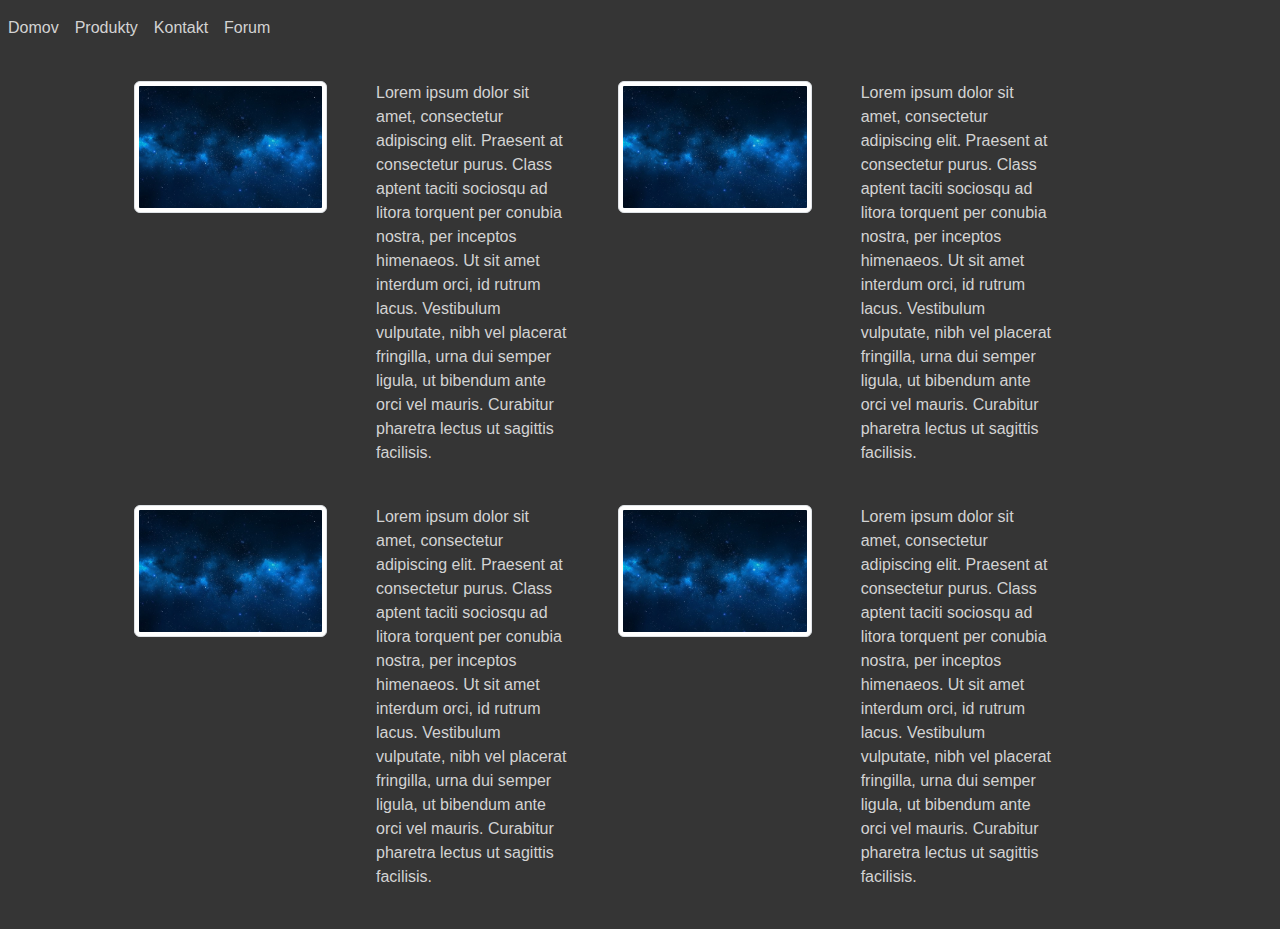
==== index.html @ 34a15657 "prejdenie na bootstrap" ====
<!DOCTYPE html>
<html lang="en">
<head>
    <meta charset="UTF-8">
    <meta name="viewport" content="width=device-width, initial-scale=1">
    <title>Domov</title>


    <link href="https://cdn.jsdelivr.net/npm/bootstrap@5.1.1/dist/css/bootstrap.min.css" rel="stylesheet">
    <script src="https://cdn.jsdelivr.net/npm/bootstrap@5.1.1/dist/js/bootstrap.bundle.min.js"></script>

    <link rel="stylesheet" href="css/styl.css">
    <link rel="stylesheet" href="css/home.css">
    <link rel="stylesheet" href="css/navbar.css">

</head>

<body>
<nav class="navbar navbar-expand-sm navbar-dark">

    <button class="navbar-toggler" type="button" data-toggle="collapse" data-target="#collapsibleNavbar">
        <span class="navbar-toggler-icon"></span>
    </button>

    <div class="collapse navbar-collapse" id="collapsibleNavbar">
        <ul class="navbar-nav">
            <li class="nav-item">
                <a class="nav-link" href="index.html">Domov</a>
            </li>
            <li class="nav-item">
                <a class="nav-link" href="Produkty.html">Produkty</a>
            </li>
            <li class="nav-item">
                <a class="nav-link" href="Kontakt.html">Kontakt</a>
            </li>
            <li class="nav-item">
                <a class="nav-link" href="Forum.html">Forum</a>
            </li>
        </ul>
    </div>
</nav>


<div class="row">
    <div class="edge col-sm-1"></div>

    <div class="col-sm-2">
        <img src="images/sky.jpg" class="img-thumbnail rounded float-start" alt="nightsky">
    </div>

    <div class="col-sm-2">
        Lorem ipsum dolor sit amet, consectetur adipiscing elit. Praesent at consectetur purus. Class aptent taciti sociosqu ad litora torquent per conubia nostra, per inceptos himenaeos. Ut sit amet interdum orci, id rutrum lacus. Vestibulum vulputate, nibh vel placerat fringilla, urna dui semper ligula, ut bibendum ante orci vel mauris. Curabitur pharetra lectus ut sagittis facilisis.
    </div>

    <div class="col-sm-2">
        <img src="images/sky.jpg" class="img-thumbnail rounded float-start" alt="nightsky">
    </div>

    <div class="col-sm-2">
        Lorem ipsum dolor sit amet, consectetur adipiscing elit. Praesent at consectetur purus. Class aptent taciti sociosqu ad litora torquent per conubia nostra, per inceptos himenaeos. Ut sit amet interdum orci, id rutrum lacus. Vestibulum vulputate, nibh vel placerat fringilla, urna dui semper ligula, ut bibendum ante orci vel mauris. Curabitur pharetra lectus ut sagittis facilisis.
    </div>
</div>

<div class="row">
    <div class="edge col-sm-1"></div>

    <div class="col-sm-2">
        <img src="images/sky.jpg" class="img-thumbnail rounded float-start" alt="nightsky">
    </div>

    <div class="col-sm-2">
        Lorem ipsum dolor sit amet, consectetur adipiscing elit. Praesent at consectetur purus. Class aptent taciti sociosqu ad litora torquent per conubia nostra, per inceptos himenaeos. Ut sit amet interdum orci, id rutrum lacus. Vestibulum vulputate, nibh vel placerat fringilla, urna dui semper ligula, ut bibendum ante orci vel mauris. Curabitur pharetra lectus ut sagittis facilisis.
    </div>

    <div class="col-sm-2">
        <img src="images/sky.jpg" class="img-thumbnail rounded float-start" alt="nightsky">
    </div>

    <div class="col-sm-2">
        Lorem ipsum dolor sit amet, consectetur adipiscing elit. Praesent at consectetur purus. Class aptent taciti sociosqu ad litora torquent per conubia nostra, per inceptos himenaeos. Ut sit amet interdum orci, id rutrum lacus. Vestibulum vulputate, nibh vel placerat fringilla, urna dui semper ligula, ut bibendum ante orci vel mauris. Curabitur pharetra lectus ut sagittis facilisis.
    </div>
</div>


</body>
</html>
---- css/styl.css ----
body {
    background: #353535;
    font-family: Arial, Verdana, sans-serif;
    color: lightgray;
}
---- css/home.css ----
.row{
    margin-bottom: 40px;
}

.col-sm-2{
    margin-right: 25px;
}

.edge{
    margin-right: 25px;
}
---- css/navbar.css ----
.navbar-nav .nav-item .nav-link{
    color: lightgray;
}

.navbar .navbar-collapse .navbar-nav .nav-item a:hover{
    display: block;
    color: gold;
}

.navbar{
    background-color: #353535;
    margin-bottom: 25px;
}
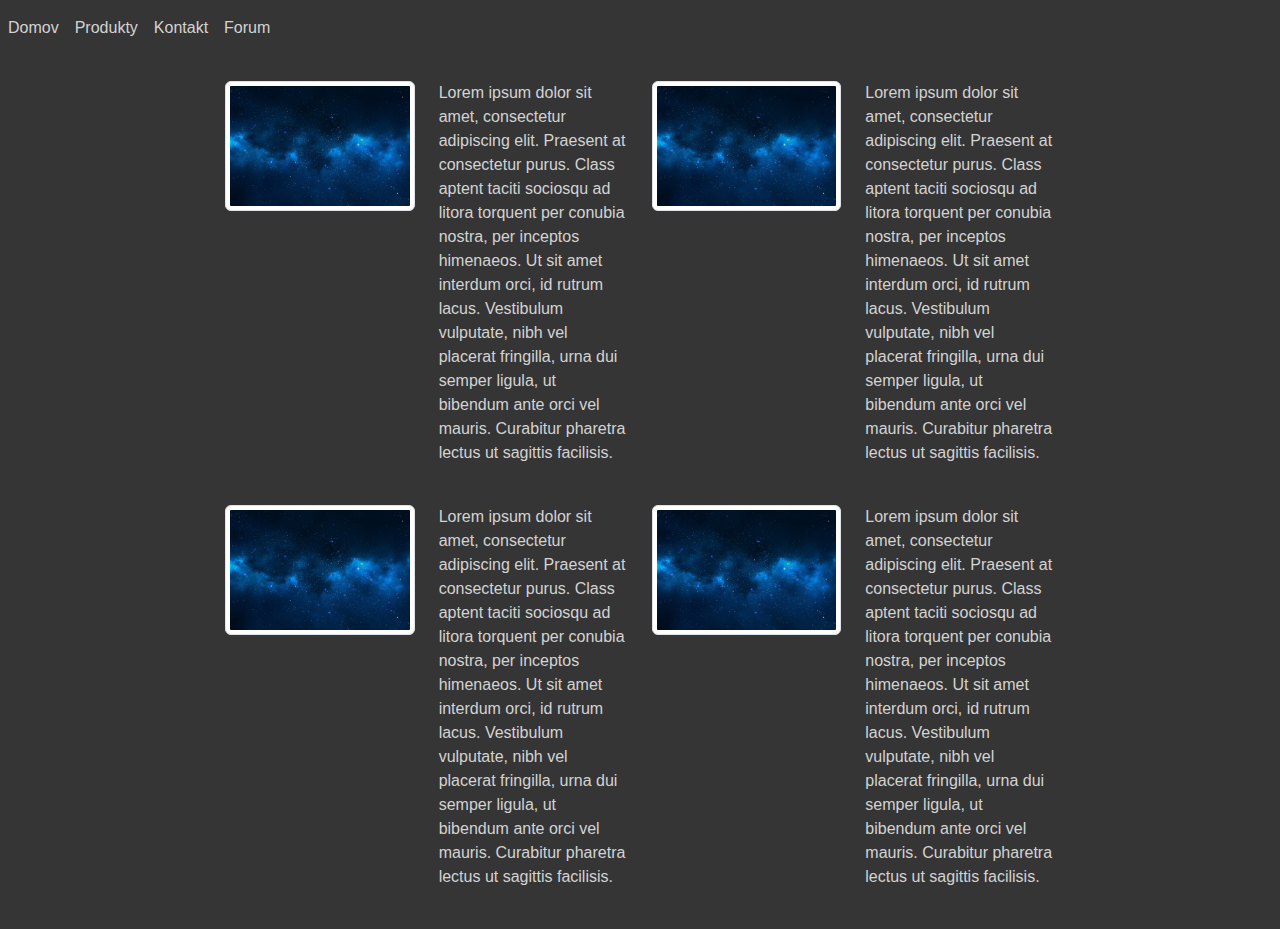
==== commit f9cf09cf: "uprava home" ====
--- a/index.html
+++ b/index.html
@@ -10,7 +10,6 @@
     <script src="https://cdn.jsdelivr.net/npm/bootstrap@5.1.1/dist/js/bootstrap.bundle.min.js"></script>
 
     <link rel="stylesheet" href="css/styl.css">
-    <link rel="stylesheet" href="css/home.css">
     <link rel="stylesheet" href="css/navbar.css">
 
 </head>
@@ -40,47 +39,45 @@
     </div>
 </nav>
 
+<div class="container-fluid">
+    <div class="row">
+        <div class="col-sm-2 entry offset-sm-2">
+            <img src="images/sky.jpg" class="img-thumbnail rounded float-start" alt="nightsky">
+        </div>
 
-<div class="row">
-    <div class="edge col-sm-1"></div>
+        <div class="col-sm-2  entry">
+            Lorem ipsum dolor sit amet, consectetur adipiscing elit. Praesent at consectetur purus. Class aptent taciti sociosqu ad litora torquent per conubia nostra, per inceptos himenaeos. Ut sit amet interdum orci, id rutrum lacus. Vestibulum vulputate, nibh vel placerat fringilla, urna dui semper ligula, ut bibendum ante orci vel mauris. Curabitur pharetra lectus ut sagittis facilisis.
+        </div>
 
-    <div class="col-sm-2">
-        <img src="images/sky.jpg" class="img-thumbnail rounded float-start" alt="nightsky">
-    </div>
+        <div class="col-sm-2  entry">
+            <img src="images/sky.jpg" class="img-thumbnail rounded float-start" alt="nightsky">
+        </div>
 
-    <div class="col-sm-2">
-        Lorem ipsum dolor sit amet, consectetur adipiscing elit. Praesent at consectetur purus. Class aptent taciti sociosqu ad litora torquent per conubia nostra, per inceptos himenaeos. Ut sit amet interdum orci, id rutrum lacus. Vestibulum vulputate, nibh vel placerat fringilla, urna dui semper ligula, ut bibendum ante orci vel mauris. Curabitur pharetra lectus ut sagittis facilisis.
-    </div>
-
-    <div class="col-sm-2">
-        <img src="images/sky.jpg" class="img-thumbnail rounded float-start" alt="nightsky">
-    </div>
-
-    <div class="col-sm-2">
-        Lorem ipsum dolor sit amet, consectetur adipiscing elit. Praesent at consectetur purus. Class aptent taciti sociosqu ad litora torquent per conubia nostra, per inceptos himenaeos. Ut sit amet interdum orci, id rutrum lacus. Vestibulum vulputate, nibh vel placerat fringilla, urna dui semper ligula, ut bibendum ante orci vel mauris. Curabitur pharetra lectus ut sagittis facilisis.
+        <div class="col-sm-2  entry">
+            Lorem ipsum dolor sit amet, consectetur adipiscing elit. Praesent at consectetur purus. Class aptent taciti sociosqu ad litora torquent per conubia nostra, per inceptos himenaeos. Ut sit amet interdum orci, id rutrum lacus. Vestibulum vulputate, nibh vel placerat fringilla, urna dui semper ligula, ut bibendum ante orci vel mauris. Curabitur pharetra lectus ut sagittis facilisis.
+        </div>
     </div>
 </div>
 
-<div class="row">
-    <div class="edge col-sm-1"></div>
+<div class="container-fluid">
+    <div class="row">
+        <div class="col-sm-2 entry offset-sm-2">
+            <img src="images/sky.jpg" class="img-thumbnail rounded float-start" alt="nightsky">
+        </div>
 
-    <div class="col-sm-2">
-        <img src="images/sky.jpg" class="img-thumbnail rounded float-start" alt="nightsky">
-    </div>
+        <div class="col-sm-2  entry">
+            Lorem ipsum dolor sit amet, consectetur adipiscing elit. Praesent at consectetur purus. Class aptent taciti sociosqu ad litora torquent per conubia nostra, per inceptos himenaeos. Ut sit amet interdum orci, id rutrum lacus. Vestibulum vulputate, nibh vel placerat fringilla, urna dui semper ligula, ut bibendum ante orci vel mauris. Curabitur pharetra lectus ut sagittis facilisis.
+        </div>
 
-    <div class="col-sm-2">
-        Lorem ipsum dolor sit amet, consectetur adipiscing elit. Praesent at consectetur purus. Class aptent taciti sociosqu ad litora torquent per conubia nostra, per inceptos himenaeos. Ut sit amet interdum orci, id rutrum lacus. Vestibulum vulputate, nibh vel placerat fringilla, urna dui semper ligula, ut bibendum ante orci vel mauris. Curabitur pharetra lectus ut sagittis facilisis.
-    </div>
+        <div class="col-sm-2  entry">
+            <img src="images/sky.jpg" class="img-thumbnail rounded float-start" alt="nightsky">
+        </div>
 
-    <div class="col-sm-2">
-        <img src="images/sky.jpg" class="img-thumbnail rounded float-start" alt="nightsky">
-    </div>
-
-    <div class="col-sm-2">
-        Lorem ipsum dolor sit amet, consectetur adipiscing elit. Praesent at consectetur purus. Class aptent taciti sociosqu ad litora torquent per conubia nostra, per inceptos himenaeos. Ut sit amet interdum orci, id rutrum lacus. Vestibulum vulputate, nibh vel placerat fringilla, urna dui semper ligula, ut bibendum ante orci vel mauris. Curabitur pharetra lectus ut sagittis facilisis.
+        <div class="col-sm-2  entry">
+            Lorem ipsum dolor sit amet, consectetur adipiscing elit. Praesent at consectetur purus. Class aptent taciti sociosqu ad litora torquent per conubia nostra, per inceptos himenaeos. Ut sit amet interdum orci, id rutrum lacus. Vestibulum vulputate, nibh vel placerat fringilla, urna dui semper ligula, ut bibendum ante orci vel mauris. Curabitur pharetra lectus ut sagittis facilisis.
+        </div>
     </div>
 </div>
 
-
 </body>
 </html>--- a/css/styl.css
+++ b/css/styl.css
@@ -2,4 +2,8 @@
     background: #353535;
     font-family: Arial, Verdana, sans-serif;
     color: lightgray;
+}
+
+.row{
+    margin-bottom: 40px;
 }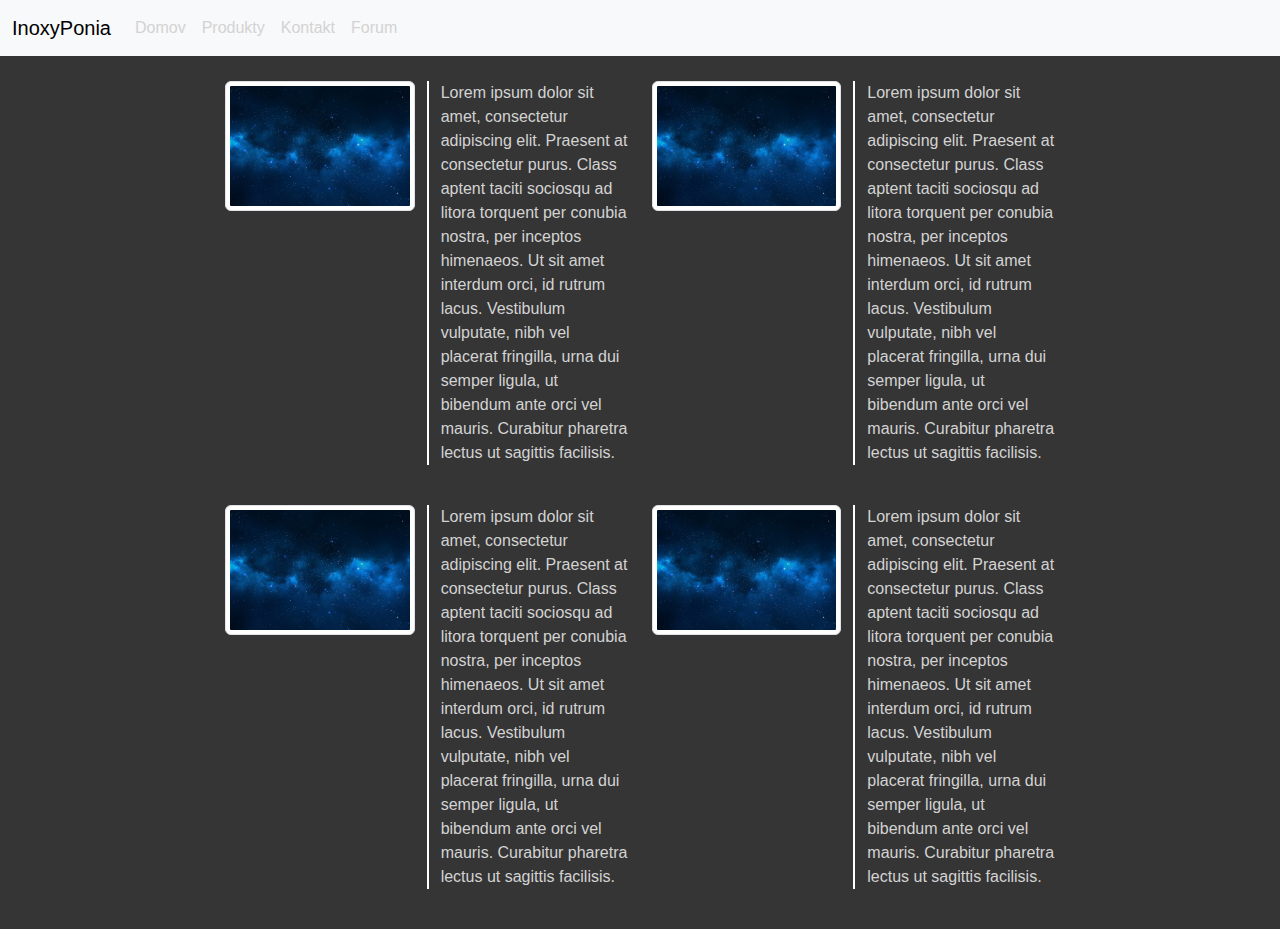
==== commit 49696e65: "navbar" ====
--- a/index.html
+++ b/index.html
@@ -15,45 +15,67 @@
 </head>
 
 <body>
-<nav class="navbar navbar-expand-sm navbar-dark">
 
-    <button class="navbar-toggler" type="button" data-toggle="collapse" data-target="#collapsibleNavbar">
-        <span class="navbar-toggler-icon"></span>
-    </button>
 
-    <div class="collapse navbar-collapse" id="collapsibleNavbar">
-        <ul class="navbar-nav">
-            <li class="nav-item">
-                <a class="nav-link" href="index.html">Domov</a>
-            </li>
-            <li class="nav-item">
-                <a class="nav-link" href="Produkty.html">Produkty</a>
-            </li>
-            <li class="nav-item">
-                <a class="nav-link" href="Kontakt.html">Kontakt</a>
-            </li>
-            <li class="nav-item">
-                <a class="nav-link" href="Forum.html">Forum</a>
-            </li>
-        </ul>
+
+<nav class="navbar navbar-expand-lg navbar-light bg-light">
+    <div class="container-fluid">
+        <a class="navbar-brand" href="index.html">InoxyPonia</a>
+        <button class="navbar-toggler" type="button" data-bs-toggle="collapse" data-bs-target="#navbarSupportedContent" aria-controls="navbarSupportedContent" aria-expanded="false" aria-label="Toggle navigation">
+            <span class="navbar-toggler-icon"></span>
+        </button>
+        <div class="collapse navbar-collapse" id="navbarSupportedContent">
+            <ul class="navbar-nav me-auto mb-2 mb-lg-0">
+                <li class="nav-item">
+                    <a class="nav-link active" aria-current="page" href="index.html">Domov</a>
+                </li>
+                <li class="nav-item">
+                    <a class="nav-link" href="Produkty.html">Produkty</a>
+                </li>
+                <li class="nav-item">
+                    <a class="nav-link" href="Kontakt.html">Kontakt</a>
+                </li>
+                <li class="nav-item">
+                    <a class="nav-link" href="Forum.html">Forum</a>
+                </li>
+        </div>
     </div>
 </nav>
 
+
+
+
+
+
+
+
+
+
+
+
+
+
+
+
 <div class="container-fluid">
     <div class="row">
-        <div class="col-sm-2 entry offset-sm-2">
+
+        <div class="col-lg-2">
+        </div>
+
+        <div class="col-lg-2 image ">
             <img src="images/sky.jpg" class="img-thumbnail rounded float-start" alt="nightsky">
         </div>
 
-        <div class="col-sm-2  entry">
+        <div class="col-lg-2 text">
             Lorem ipsum dolor sit amet, consectetur adipiscing elit. Praesent at consectetur purus. Class aptent taciti sociosqu ad litora torquent per conubia nostra, per inceptos himenaeos. Ut sit amet interdum orci, id rutrum lacus. Vestibulum vulputate, nibh vel placerat fringilla, urna dui semper ligula, ut bibendum ante orci vel mauris. Curabitur pharetra lectus ut sagittis facilisis.
         </div>
 
-        <div class="col-sm-2  entry">
+        <div class="col-lg-2 image">
             <img src="images/sky.jpg" class="img-thumbnail rounded float-start" alt="nightsky">
         </div>
 
-        <div class="col-sm-2  entry">
+        <div class="col-lg-2 text">
             Lorem ipsum dolor sit amet, consectetur adipiscing elit. Praesent at consectetur purus. Class aptent taciti sociosqu ad litora torquent per conubia nostra, per inceptos himenaeos. Ut sit amet interdum orci, id rutrum lacus. Vestibulum vulputate, nibh vel placerat fringilla, urna dui semper ligula, ut bibendum ante orci vel mauris. Curabitur pharetra lectus ut sagittis facilisis.
         </div>
     </div>
@@ -61,19 +83,23 @@
 
 <div class="container-fluid">
     <div class="row">
-        <div class="col-sm-2 entry offset-sm-2">
+
+        <div class="col-lg-2">
+        </div>
+
+        <div class="col-lg-2 image">
             <img src="images/sky.jpg" class="img-thumbnail rounded float-start" alt="nightsky">
         </div>
 
-        <div class="col-sm-2  entry">
+        <div class="col-lg-2 text">
             Lorem ipsum dolor sit amet, consectetur adipiscing elit. Praesent at consectetur purus. Class aptent taciti sociosqu ad litora torquent per conubia nostra, per inceptos himenaeos. Ut sit amet interdum orci, id rutrum lacus. Vestibulum vulputate, nibh vel placerat fringilla, urna dui semper ligula, ut bibendum ante orci vel mauris. Curabitur pharetra lectus ut sagittis facilisis.
         </div>
 
-        <div class="col-sm-2  entry">
+        <div class="col-lg-2 image">
             <img src="images/sky.jpg" class="img-thumbnail rounded float-start" alt="nightsky">
         </div>
 
-        <div class="col-sm-2  entry">
+        <div class="col-lg-2 text">
             Lorem ipsum dolor sit amet, consectetur adipiscing elit. Praesent at consectetur purus. Class aptent taciti sociosqu ad litora torquent per conubia nostra, per inceptos himenaeos. Ut sit amet interdum orci, id rutrum lacus. Vestibulum vulputate, nibh vel placerat fringilla, urna dui semper ligula, ut bibendum ante orci vel mauris. Curabitur pharetra lectus ut sagittis facilisis.
         </div>
     </div>
--- a/css/styl.css
+++ b/css/styl.css
@@ -6,4 +6,8 @@
 
 .row{
     margin-bottom: 40px;
+}
+
+.text{
+    border-left: 2px solid white;
 }--- a/css/navbar.css
+++ b/css/navbar.css
@@ -5,7 +5,7 @@
 
 .navbar .navbar-collapse .navbar-nav .nav-item a:hover{
     display: block;
-    color: gold;
+    color: black;
 }
 
 .navbar{
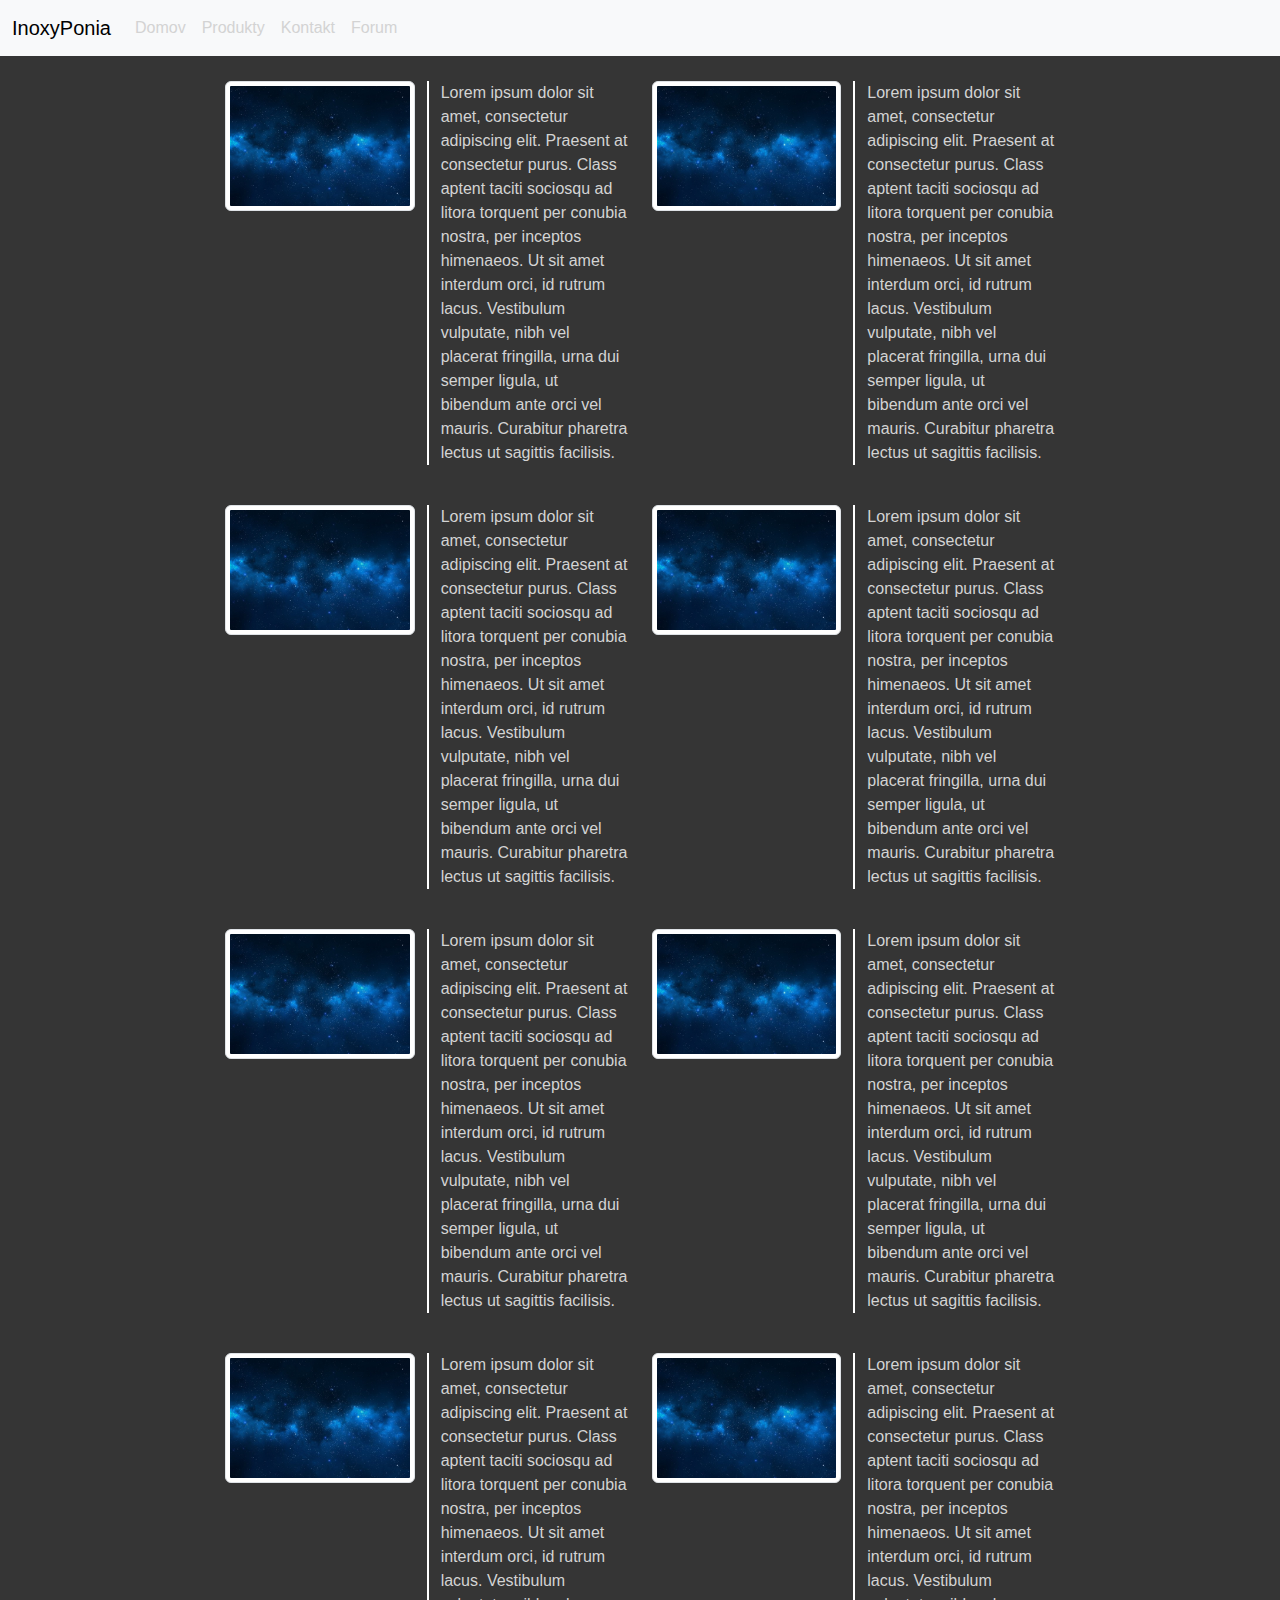
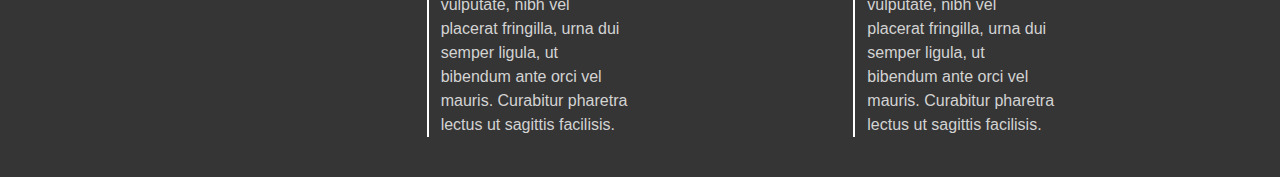
==== commit fe81cce3: "navbar sticky" ====
--- a/index.html
+++ b/index.html
@@ -18,7 +18,7 @@
 
 
 
-<nav class="navbar navbar-expand-lg navbar-light bg-light">
+<nav class="navbar navbar-expand-lg sticky-top navbar-light bg-light">
     <div class="container-fluid">
         <a class="navbar-brand" href="index.html">InoxyPonia</a>
         <button class="navbar-toggler" type="button" data-bs-toggle="collapse" data-bs-target="#navbarSupportedContent" aria-controls="navbarSupportedContent" aria-expanded="false" aria-label="Toggle navigation">
@@ -41,20 +41,6 @@
         </div>
     </div>
 </nav>
-
-
-
-
-
-
-
-
-
-
-
-
-
-
 
 
 <div class="container-fluid">
@@ -105,5 +91,53 @@
     </div>
 </div>
 
+<div class="container-fluid">
+    <div class="row">
+
+        <div class="col-lg-2">
+        </div>
+
+        <div class="col-lg-2 image">
+            <img src="images/sky.jpg" class="img-thumbnail rounded float-start" alt="nightsky">
+        </div>
+
+        <div class="col-lg-2 text">
+            Lorem ipsum dolor sit amet, consectetur adipiscing elit. Praesent at consectetur purus. Class aptent taciti sociosqu ad litora torquent per conubia nostra, per inceptos himenaeos. Ut sit amet interdum orci, id rutrum lacus. Vestibulum vulputate, nibh vel placerat fringilla, urna dui semper ligula, ut bibendum ante orci vel mauris. Curabitur pharetra lectus ut sagittis facilisis.
+        </div>
+
+        <div class="col-lg-2 image">
+            <img src="images/sky.jpg" class="img-thumbnail rounded float-start" alt="nightsky">
+        </div>
+
+        <div class="col-lg-2 text">
+            Lorem ipsum dolor sit amet, consectetur adipiscing elit. Praesent at consectetur purus. Class aptent taciti sociosqu ad litora torquent per conubia nostra, per inceptos himenaeos. Ut sit amet interdum orci, id rutrum lacus. Vestibulum vulputate, nibh vel placerat fringilla, urna dui semper ligula, ut bibendum ante orci vel mauris. Curabitur pharetra lectus ut sagittis facilisis.
+        </div>
+    </div>
+</div>
+
+<div class="container-fluid">
+    <div class="row">
+
+        <div class="col-lg-2">
+        </div>
+
+        <div class="col-lg-2 image">
+            <img src="images/sky.jpg" class="img-thumbnail rounded float-start" alt="nightsky">
+        </div>
+
+        <div class="col-lg-2 text">
+            Lorem ipsum dolor sit amet, consectetur adipiscing elit. Praesent at consectetur purus. Class aptent taciti sociosqu ad litora torquent per conubia nostra, per inceptos himenaeos. Ut sit amet interdum orci, id rutrum lacus. Vestibulum vulputate, nibh vel placerat fringilla, urna dui semper ligula, ut bibendum ante orci vel mauris. Curabitur pharetra lectus ut sagittis facilisis.
+        </div>
+
+        <div class="col-lg-2 image">
+            <img src="images/sky.jpg" class="img-thumbnail rounded float-start" alt="nightsky">
+        </div>
+
+        <div class="col-lg-2 text">
+            Lorem ipsum dolor sit amet, consectetur adipiscing elit. Praesent at consectetur purus. Class aptent taciti sociosqu ad litora torquent per conubia nostra, per inceptos himenaeos. Ut sit amet interdum orci, id rutrum lacus. Vestibulum vulputate, nibh vel placerat fringilla, urna dui semper ligula, ut bibendum ante orci vel mauris. Curabitur pharetra lectus ut sagittis facilisis.
+        </div>
+    </div>
+</div>
+
 </body>
 </html>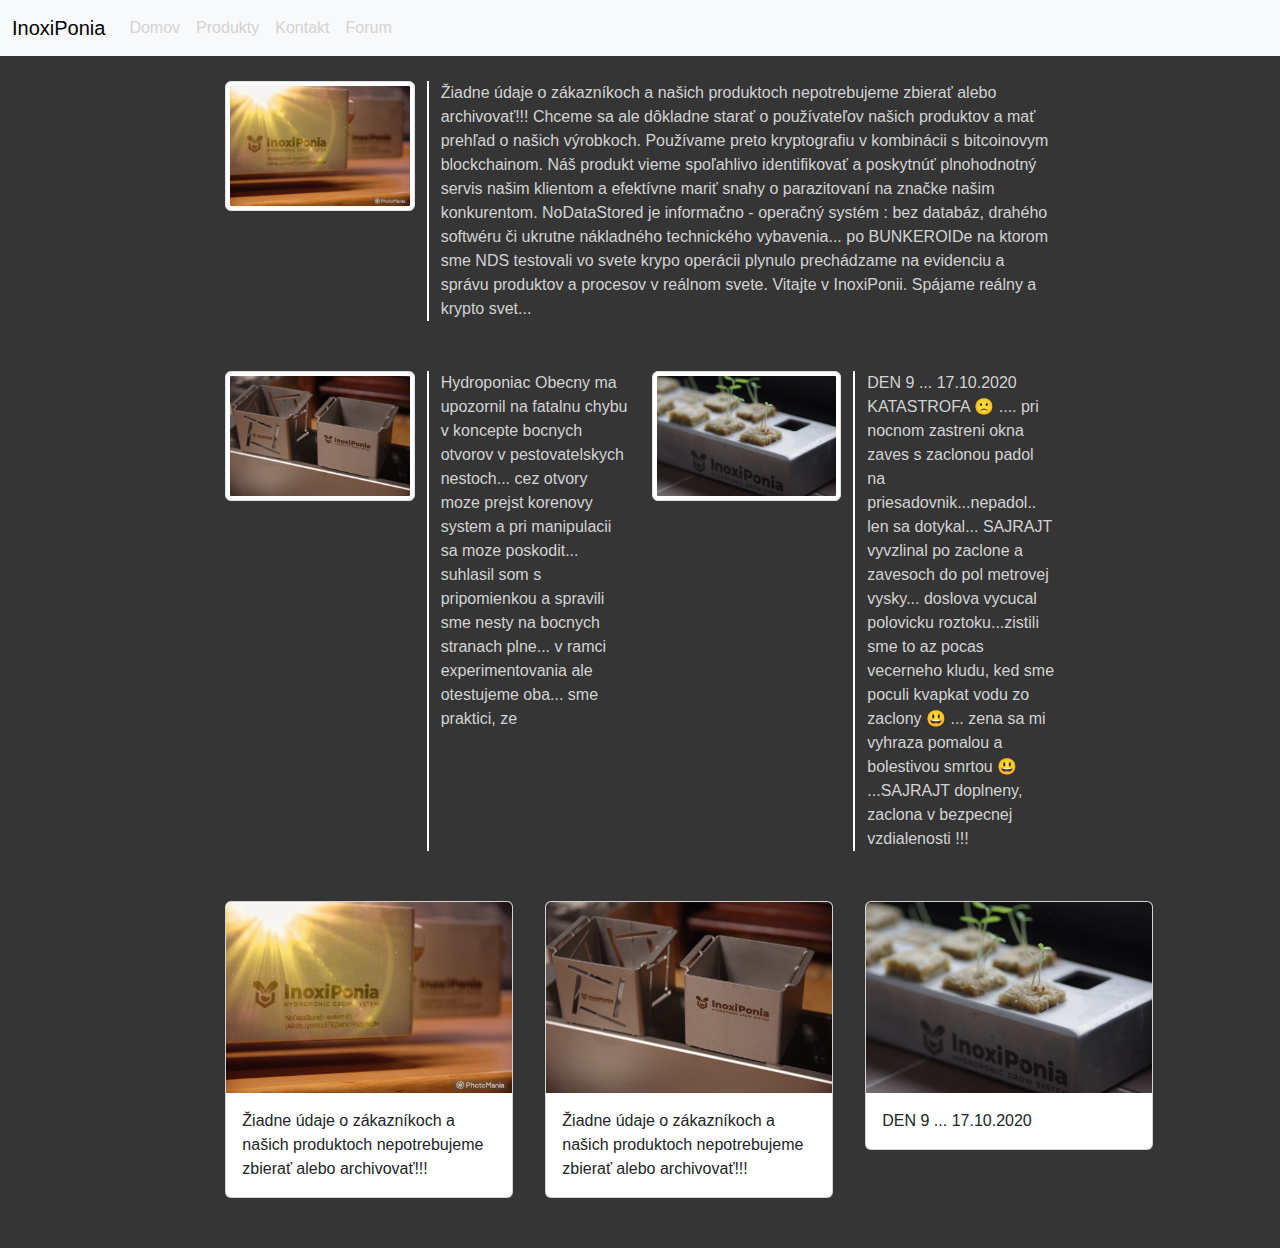
==== commit 0271c674: "produkty" ====
--- a/index.html
+++ b/index.html
@@ -20,7 +20,7 @@
 
 <nav class="navbar navbar-expand-lg sticky-top navbar-light bg-light">
     <div class="container-fluid">
-        <a class="navbar-brand" href="index.html">InoxyPonia</a>
+        <a class="navbar-brand" href="index.html">InoxiPonia</a>
         <button class="navbar-toggler" type="button" data-bs-toggle="collapse" data-bs-target="#navbarSupportedContent" aria-controls="navbarSupportedContent" aria-expanded="false" aria-label="Toggle navigation">
             <span class="navbar-toggler-icon"></span>
         </button>
@@ -38,6 +38,7 @@
                 <li class="nav-item">
                     <a class="nav-link" href="Forum.html">Forum</a>
                 </li>
+            </ul>
         </div>
     </div>
 </nav>
@@ -50,19 +51,14 @@
         </div>
 
         <div class="col-lg-2 image ">
-            <img src="images/sky.jpg" class="img-thumbnail rounded float-start" alt="nightsky">
+            <img src="images/inoxi.jpg" class="img-thumbnail rounded float-start" alt="nightsky">
         </div>
 
-        <div class="col-lg-2 text">
-            Lorem ipsum dolor sit amet, consectetur adipiscing elit. Praesent at consectetur purus. Class aptent taciti sociosqu ad litora torquent per conubia nostra, per inceptos himenaeos. Ut sit amet interdum orci, id rutrum lacus. Vestibulum vulputate, nibh vel placerat fringilla, urna dui semper ligula, ut bibendum ante orci vel mauris. Curabitur pharetra lectus ut sagittis facilisis.
-        </div>
-
-        <div class="col-lg-2 image">
-            <img src="images/sky.jpg" class="img-thumbnail rounded float-start" alt="nightsky">
-        </div>
-
-        <div class="col-lg-2 text">
-            Lorem ipsum dolor sit amet, consectetur adipiscing elit. Praesent at consectetur purus. Class aptent taciti sociosqu ad litora torquent per conubia nostra, per inceptos himenaeos. Ut sit amet interdum orci, id rutrum lacus. Vestibulum vulputate, nibh vel placerat fringilla, urna dui semper ligula, ut bibendum ante orci vel mauris. Curabitur pharetra lectus ut sagittis facilisis.
+        <div class="col-lg-6 text">
+            Žiadne údaje o zákazníkoch a našich produktoch nepotrebujeme zbierať alebo archivovať!!!
+            Chceme sa ale dôkladne starať o používateľov našich produktov a mať  prehľad o našich výrobkoch. Používame preto kryptografiu v kombinácii s  bitcoinovym blockchainom.
+            Náš produkt vieme spoľahlivo  identifikovať a poskytnúť plnohodnotný servis našim klientom a efektívne  mariť snahy o parazitovaní na značke našim konkurentom.
+            NoDataStored je informačno - operačný systém : bez databáz, drahého  softwéru či ukrutne nákladného technického vybavenia... po BUNKEROIDe na  ktorom sme NDS testovali vo svete krypo operácii plynulo prechádzame na  evidenciu a správu produktov a procesov v reálnom svete. Vitajte v  InoxiPonii. Spájame reálny a krypto svet...
         </div>
     </div>
 </div>
@@ -74,68 +70,62 @@
         </div>
 
         <div class="col-lg-2 image">
-            <img src="images/sky.jpg" class="img-thumbnail rounded float-start" alt="nightsky">
+            <img src="images/inoxi2.jpg" class="img-thumbnail rounded float-start" alt="nightsky">
         </div>
 
         <div class="col-lg-2 text">
-            Lorem ipsum dolor sit amet, consectetur adipiscing elit. Praesent at consectetur purus. Class aptent taciti sociosqu ad litora torquent per conubia nostra, per inceptos himenaeos. Ut sit amet interdum orci, id rutrum lacus. Vestibulum vulputate, nibh vel placerat fringilla, urna dui semper ligula, ut bibendum ante orci vel mauris. Curabitur pharetra lectus ut sagittis facilisis.
-        </div>
+            Hydroponiac Obecny ma upozornil na fatalnu chybu v koncepte bocnych otvorov v pestovatelskych nestoch... cez otvory moze prejst korenovy system a pri manipulacii sa moze poskodit... suhlasil som s pripomienkou a spravili sme nesty na bocnych stranach plne... v ramci experimentovania ale otestujeme oba... sme praktici, ze        </div>
 
         <div class="col-lg-2 image">
-            <img src="images/sky.jpg" class="img-thumbnail rounded float-start" alt="nightsky">
+            <img src="images/inoxiplant.jpg" class="img-thumbnail rounded float-start" alt="nightsky">
         </div>
 
         <div class="col-lg-2 text">
-            Lorem ipsum dolor sit amet, consectetur adipiscing elit. Praesent at consectetur purus. Class aptent taciti sociosqu ad litora torquent per conubia nostra, per inceptos himenaeos. Ut sit amet interdum orci, id rutrum lacus. Vestibulum vulputate, nibh vel placerat fringilla, urna dui semper ligula, ut bibendum ante orci vel mauris. Curabitur pharetra lectus ut sagittis facilisis.
+            DEN 9 ... 17.10.2020
+            KATASTROFA 🙁 .... pri nocnom zastreni okna zaves s zaclonou padol na priesadovnik...nepadol.. len sa dotykal... SAJRAJT vyvzlinal po zaclone a zavesoch do pol metrovej vysky... doslova vycucal polovicku roztoku...zistili sme to az pocas vecerneho kludu, ked sme poculi kvapkat vodu zo zaclony 😃 ... zena sa mi vyhraza pomalou a bolestivou smrtou 😃 ...SAJRAJT doplneny, zaclona v bezpecnej vzdialenosti !!!
         </div>
     </div>
 </div>
 
 <div class="container-fluid">
     <div class="row">
-
         <div class="col-lg-2">
         </div>
 
-        <div class="col-lg-2 image">
-            <img src="images/sky.jpg" class="img-thumbnail rounded float-start" alt="nightsky">
+        <div class="col-lg-2">
+            <div class="card" style="width: 18rem;">
+                <img class="card-img-top" src="images/inoxi.jpg" alt="inoxi">
+                <div class="card-body">
+                    <p class="card-text">Žiadne údaje o zákazníkoch a našich produktoch nepotrebujeme zbierať alebo archivovať!!!</p>
+                </div>
+            </div>
         </div>
 
-        <div class="col-lg-2 text">
-            Lorem ipsum dolor sit amet, consectetur adipiscing elit. Praesent at consectetur purus. Class aptent taciti sociosqu ad litora torquent per conubia nostra, per inceptos himenaeos. Ut sit amet interdum orci, id rutrum lacus. Vestibulum vulputate, nibh vel placerat fringilla, urna dui semper ligula, ut bibendum ante orci vel mauris. Curabitur pharetra lectus ut sagittis facilisis.
+        <div class="col-lg-1">
         </div>
 
-        <div class="col-lg-2 image">
-            <img src="images/sky.jpg" class="img-thumbnail rounded float-start" alt="nightsky">
+        <div class="col-lg-2">
+            <div class="card" style="width: 18rem;">
+                <img class="card-img-top" src="images/inoxi2.jpg" alt="inoxi">
+                <div class="card-body">
+                    <p class="card-text">Žiadne údaje o zákazníkoch a našich produktoch nepotrebujeme zbierať alebo archivovať!!!</p>
+                </div>
+            </div>
         </div>
 
-        <div class="col-lg-2 text">
-            Lorem ipsum dolor sit amet, consectetur adipiscing elit. Praesent at consectetur purus. Class aptent taciti sociosqu ad litora torquent per conubia nostra, per inceptos himenaeos. Ut sit amet interdum orci, id rutrum lacus. Vestibulum vulputate, nibh vel placerat fringilla, urna dui semper ligula, ut bibendum ante orci vel mauris. Curabitur pharetra lectus ut sagittis facilisis.
+        <div class="col-lg-1">
         </div>
-    </div>
-</div>
-
-<div class="container-fluid">
-    <div class="row">
 
         <div class="col-lg-2">
+            <div class="card" style="width: 18rem;">
+                <img class="card-img-top" src="images/inoxiplant.jpg" alt="inoxi">
+                <div class="card-body">
+                    <p class="card-text">DEN 9 ... 17.10.2020</p>
+                </div>
+            </div>
         </div>
 
-        <div class="col-lg-2 image">
-            <img src="images/sky.jpg" class="img-thumbnail rounded float-start" alt="nightsky">
-        </div>
 
-        <div class="col-lg-2 text">
-            Lorem ipsum dolor sit amet, consectetur adipiscing elit. Praesent at consectetur purus. Class aptent taciti sociosqu ad litora torquent per conubia nostra, per inceptos himenaeos. Ut sit amet interdum orci, id rutrum lacus. Vestibulum vulputate, nibh vel placerat fringilla, urna dui semper ligula, ut bibendum ante orci vel mauris. Curabitur pharetra lectus ut sagittis facilisis.
-        </div>
-
-        <div class="col-lg-2 image">
-            <img src="images/sky.jpg" class="img-thumbnail rounded float-start" alt="nightsky">
-        </div>
-
-        <div class="col-lg-2 text">
-            Lorem ipsum dolor sit amet, consectetur adipiscing elit. Praesent at consectetur purus. Class aptent taciti sociosqu ad litora torquent per conubia nostra, per inceptos himenaeos. Ut sit amet interdum orci, id rutrum lacus. Vestibulum vulputate, nibh vel placerat fringilla, urna dui semper ligula, ut bibendum ante orci vel mauris. Curabitur pharetra lectus ut sagittis facilisis.
-        </div>
     </div>
 </div>
 
--- a/css/styl.css
+++ b/css/styl.css
@@ -5,7 +5,7 @@
 }
 
 .row{
-    margin-bottom: 40px;
+    margin-bottom: 50px;
 }
 
 .text{
--- a/css/navbar.css
+++ b/css/navbar.css
@@ -1,4 +1,3 @@
-
 .navbar-nav .nav-item .nav-link{
     color: lightgray;
 }
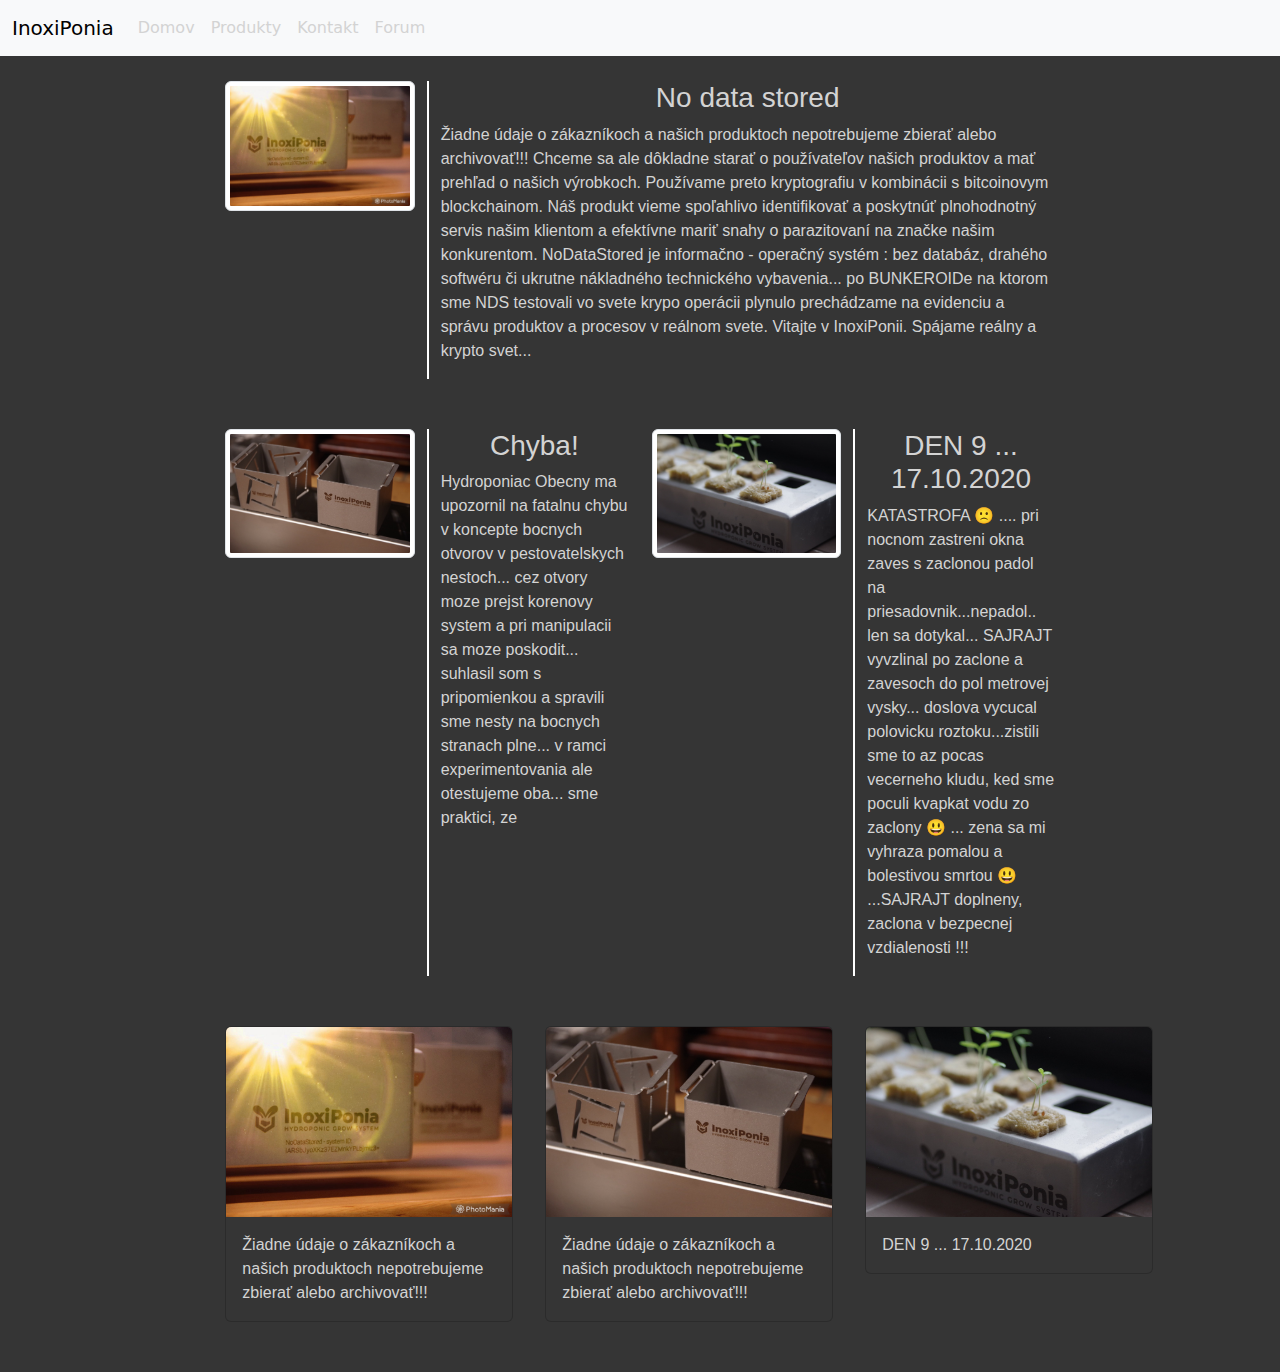
==== commit a3f2c361: "<p> a <h3>" ====
--- a/index.html
+++ b/index.html
@@ -51,14 +51,17 @@
         </div>
 
         <div class="col-lg-2 image ">
-            <img src="images/inoxi.jpg" class="img-thumbnail rounded float-start" alt="nightsky">
+            <img src="images/inoxi.jpg" class="img-thumbnail img-fluid rounded float-start" alt="nightsky">
         </div>
 
         <div class="col-lg-6 text">
-            Žiadne údaje o zákazníkoch a našich produktoch nepotrebujeme zbierať alebo archivovať!!!
-            Chceme sa ale dôkladne starať o používateľov našich produktov a mať  prehľad o našich výrobkoch. Používame preto kryptografiu v kombinácii s  bitcoinovym blockchainom.
-            Náš produkt vieme spoľahlivo  identifikovať a poskytnúť plnohodnotný servis našim klientom a efektívne  mariť snahy o parazitovaní na značke našim konkurentom.
-            NoDataStored je informačno - operačný systém : bez databáz, drahého  softwéru či ukrutne nákladného technického vybavenia... po BUNKEROIDe na  ktorom sme NDS testovali vo svete krypo operácii plynulo prechádzame na  evidenciu a správu produktov a procesov v reálnom svete. Vitajte v  InoxiPonii. Spájame reálny a krypto svet...
+            <h3>No data stored</h3>
+            <p>
+                Žiadne údaje o zákazníkoch a našich produktoch nepotrebujeme zbierať alebo archivovať!!!
+                Chceme sa ale dôkladne starať o používateľov našich produktov a mať  prehľad o našich výrobkoch. Používame preto kryptografiu v kombinácii s  bitcoinovym blockchainom.
+                Náš produkt vieme spoľahlivo  identifikovať a poskytnúť plnohodnotný servis našim klientom a efektívne  mariť snahy o parazitovaní na značke našim konkurentom.
+                NoDataStored je informačno - operačný systém : bez databáz, drahého  softwéru či ukrutne nákladného technického vybavenia... po BUNKEROIDe na  ktorom sme NDS testovali vo svete krypo operácii plynulo prechádzame na  evidenciu a správu produktov a procesov v reálnom svete. Vitajte v  InoxiPonii. Spájame reálny a krypto svet...
+            </p>
         </div>
     </div>
 </div>
@@ -70,19 +73,26 @@
         </div>
 
         <div class="col-lg-2 image">
-            <img src="images/inoxi2.jpg" class="img-thumbnail rounded float-start" alt="nightsky">
+            <img src="images/inoxi2.jpg" class="img-thumbnail img-fluid rounded float-start" alt="nightsky">
         </div>
 
         <div class="col-lg-2 text">
-            Hydroponiac Obecny ma upozornil na fatalnu chybu v koncepte bocnych otvorov v pestovatelskych nestoch... cez otvory moze prejst korenovy system a pri manipulacii sa moze poskodit... suhlasil som s pripomienkou a spravili sme nesty na bocnych stranach plne... v ramci experimentovania ale otestujeme oba... sme praktici, ze        </div>
+            <h3>Chyba!</h3>
+            <p>
+                Hydroponiac Obecny ma upozornil na fatalnu chybu v koncepte bocnych otvorov v pestovatelskych nestoch... cez otvory moze prejst korenovy system a pri manipulacii sa moze poskodit... suhlasil som s pripomienkou a spravili sme nesty na bocnych stranach plne... v ramci experimentovania ale otestujeme oba... sme praktici, ze
+            </p>
+        </div>
 
         <div class="col-lg-2 image">
-            <img src="images/inoxiplant.jpg" class="img-thumbnail rounded float-start" alt="nightsky">
+            <img src="images/inoxiplant.jpg" class="img-thumbnail img-fluid rounded float-start" alt="nightsky">
         </div>
 
         <div class="col-lg-2 text">
-            DEN 9 ... 17.10.2020
-            KATASTROFA 🙁 .... pri nocnom zastreni okna zaves s zaclonou padol na priesadovnik...nepadol.. len sa dotykal... SAJRAJT vyvzlinal po zaclone a zavesoch do pol metrovej vysky... doslova vycucal polovicku roztoku...zistili sme to az pocas vecerneho kludu, ked sme poculi kvapkat vodu zo zaclony 😃 ... zena sa mi vyhraza pomalou a bolestivou smrtou 😃 ...SAJRAJT doplneny, zaclona v bezpecnej vzdialenosti !!!
+
+            <h3>DEN 9 ... 17.10.2020</h3>
+            <p>
+                KATASTROFA 🙁 .... pri nocnom zastreni okna zaves s zaclonou padol na priesadovnik...nepadol.. len sa dotykal... SAJRAJT vyvzlinal po zaclone a zavesoch do pol metrovej vysky... doslova vycucal polovicku roztoku...zistili sme to az pocas vecerneho kludu, ked sme poculi kvapkat vodu zo zaclony 😃 ... zena sa mi vyhraza pomalou a bolestivou smrtou 😃 ...SAJRAJT doplneny, zaclona v bezpecnej vzdialenosti !!!
+            </p>
         </div>
     </div>
 </div>
--- a/css/styl.css
+++ b/css/styl.css
@@ -1,7 +1,16 @@
 body {
     background: #353535;
+}
+
+p{
     font-family: Arial, Verdana, sans-serif;
     color: lightgray;
+}
+
+h3{
+    font-family: Arial, Verdana, sans-serif;
+    color: lightgray;
+    text-align: center;
 }
 
 .row{
@@ -10,4 +19,20 @@
 
 .text{
     border-left: 2px solid white;
-}+}
+
+.card {
+    display:inline-block;
+    background-color: #353535;
+    color: lightgray;
+}
+
+.card .card-body h1{
+    font-size: 100%;
+}
+
+.card-img-top{
+    width:100%;
+    height:auto;
+}
+
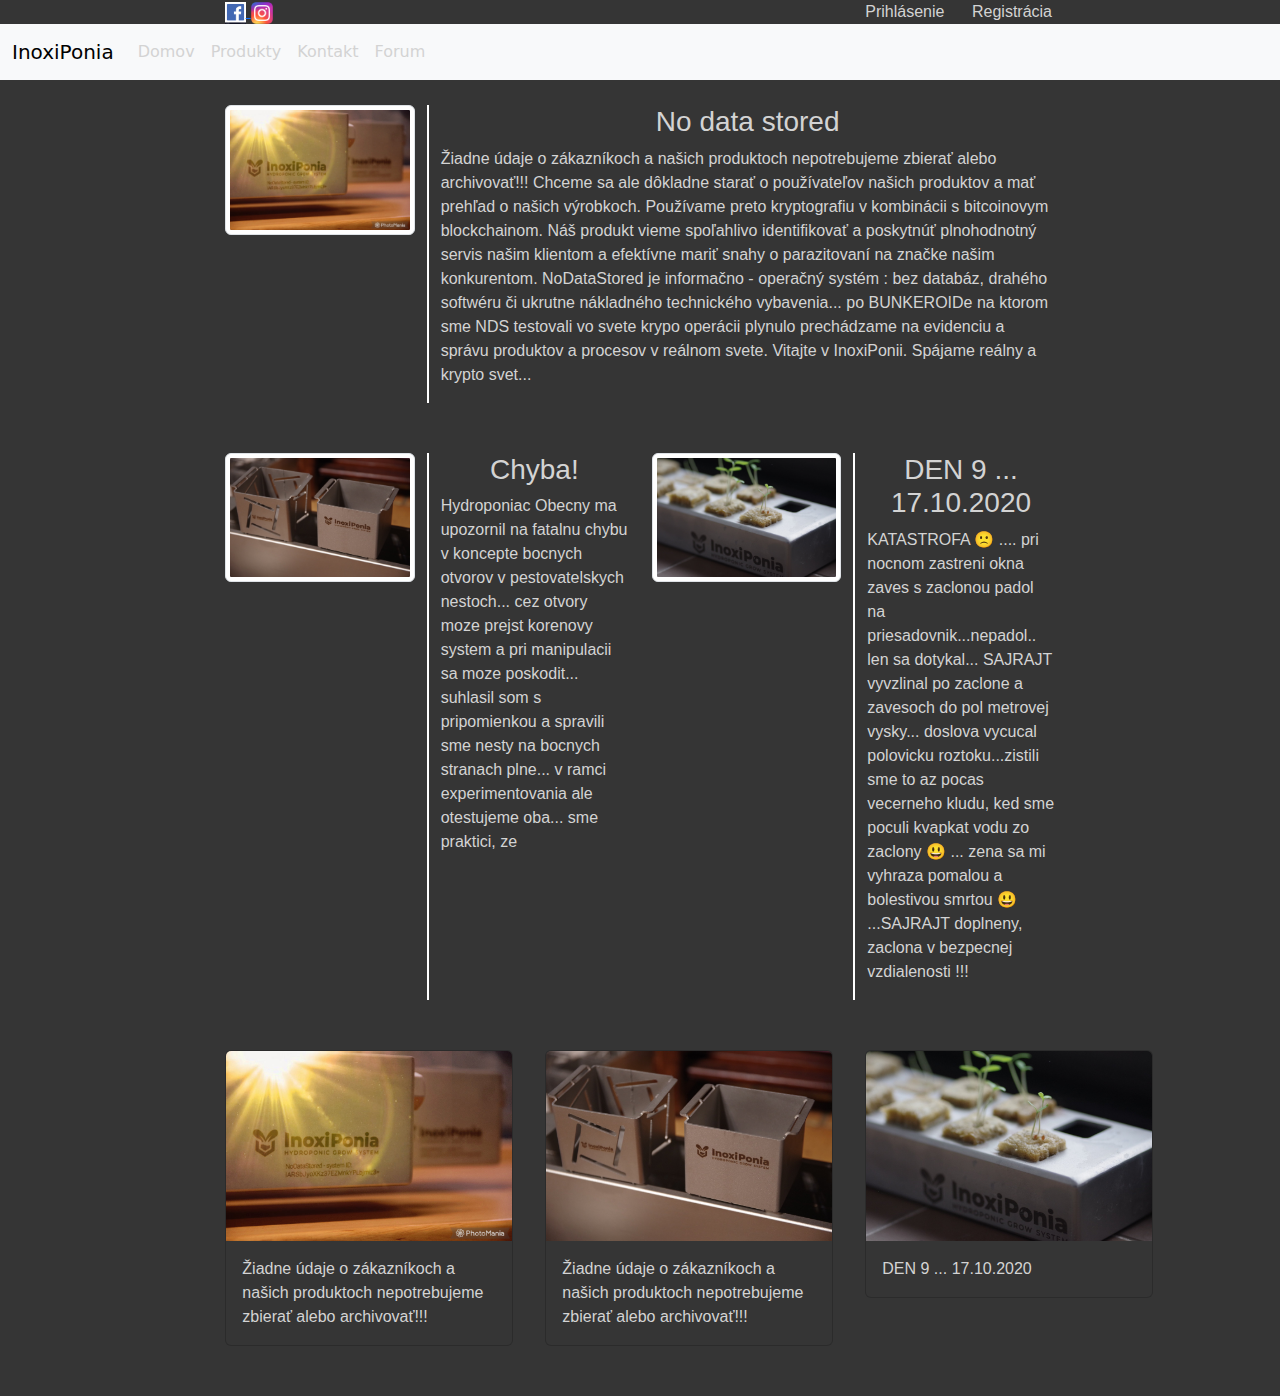
==== commit b0b74501: "header" ====
--- a/index.html
+++ b/index.html
@@ -16,7 +16,26 @@
 
 <body>
 
+<div class="container-fluid">
+    <div class="row header">
+        <div class="col-sm-2">
+        </div>
 
+        <div class="col-sm-1">
+            <a href="https://www.facebook.com/InoxiPonia"> <img src="images/facebook.jpg" alt="facebook"> </a>
+            <a href="https://www.instagram.com/inoxiponia/"> <img src="images/instagram.png" alt="facebook"> </a>
+        </div>
+
+        <div class="col-sm-5"></div>
+
+        <div class="col-sm-1">
+            <p>Prihlásenie</p>
+        </div>
+        <div class="col-sm-1">
+            <p>Registrácia</p>
+        </div>
+    </div>
+</div>
 
 <nav class="navbar navbar-expand-lg sticky-top navbar-light bg-light">
     <div class="container-fluid">
@@ -45,7 +64,7 @@
 
 
 <div class="container-fluid">
-    <div class="row">
+    <div class="row entry">
 
         <div class="col-lg-2">
         </div>
@@ -67,7 +86,7 @@
 </div>
 
 <div class="container-fluid">
-    <div class="row">
+    <div class="row entry">
 
         <div class="col-lg-2">
         </div>
@@ -98,7 +117,7 @@
 </div>
 
 <div class="container-fluid">
-    <div class="row">
+    <div class="row entry">
         <div class="col-lg-2">
         </div>
 
--- a/css/styl.css
+++ b/css/styl.css
@@ -13,8 +13,23 @@
     text-align: center;
 }
 
-.row{
+.entry{
     margin-bottom: 50px;
+}
+
+.header .col-md-1, .col-md-8{
+    text-transform: uppercase;
+    line-height: 22px;
+    margin: 0px;
+}
+
+.header p{
+    margin-bottom: 0px;
+}
+
+.header img {
+    max-height: 22px;
+    max-width: 22px;
 }
 
 .text{
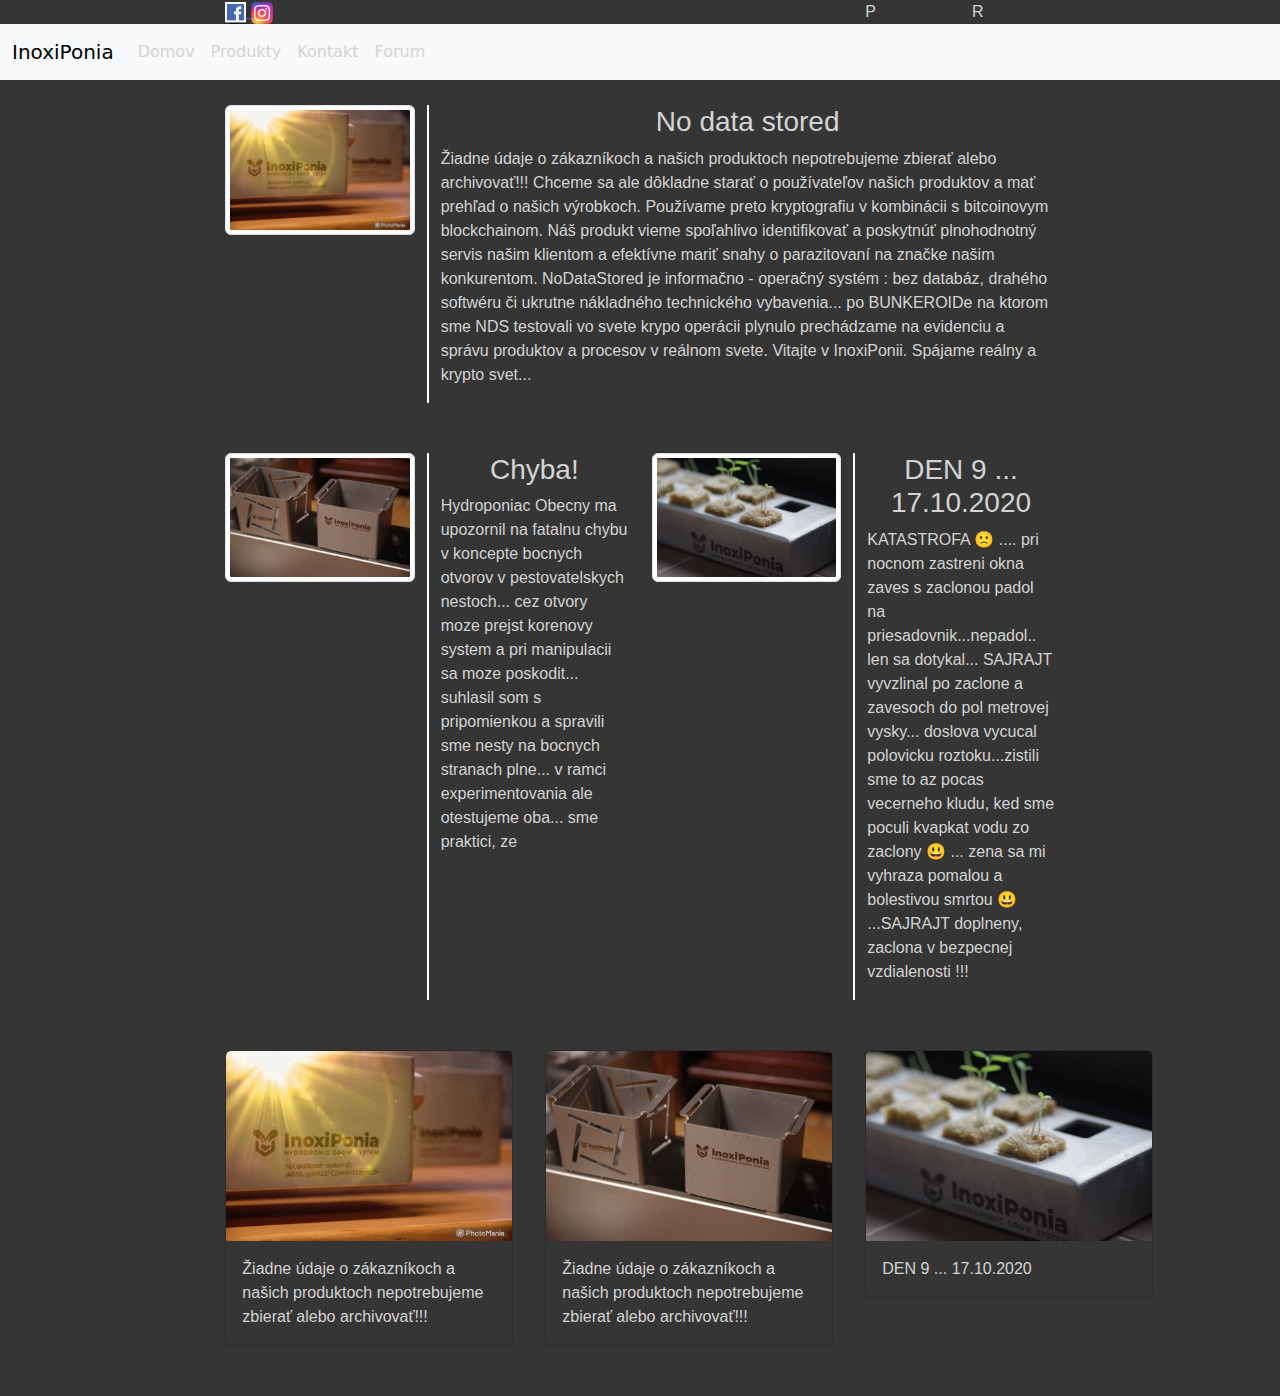
==== commit 8c73592b: "kontakt" ====
--- a/index.html
+++ b/index.html
@@ -21,18 +21,18 @@
         <div class="col-sm-2">
         </div>
 
-        <div class="col-sm-1">
+        <div class="col-sm-2">
             <a href="https://www.facebook.com/InoxiPonia"> <img src="images/facebook.jpg" alt="facebook"> </a>
             <a href="https://www.instagram.com/inoxiponia/"> <img src="images/instagram.png" alt="facebook"> </a>
         </div>
 
-        <div class="col-sm-5"></div>
+        <div class="col-sm-4"></div>
 
         <div class="col-sm-1">
-            <p>Prihlásenie</p>
+            <p>P</p>
         </div>
         <div class="col-sm-1">
-            <p>Registrácia</p>
+            <p>R</p>
         </div>
     </div>
 </div>
--- a/css/styl.css
+++ b/css/styl.css
@@ -7,7 +7,7 @@
     color: lightgray;
 }
 
-h3{
+h3, h2{
     font-family: Arial, Verdana, sans-serif;
     color: lightgray;
     text-align: center;
